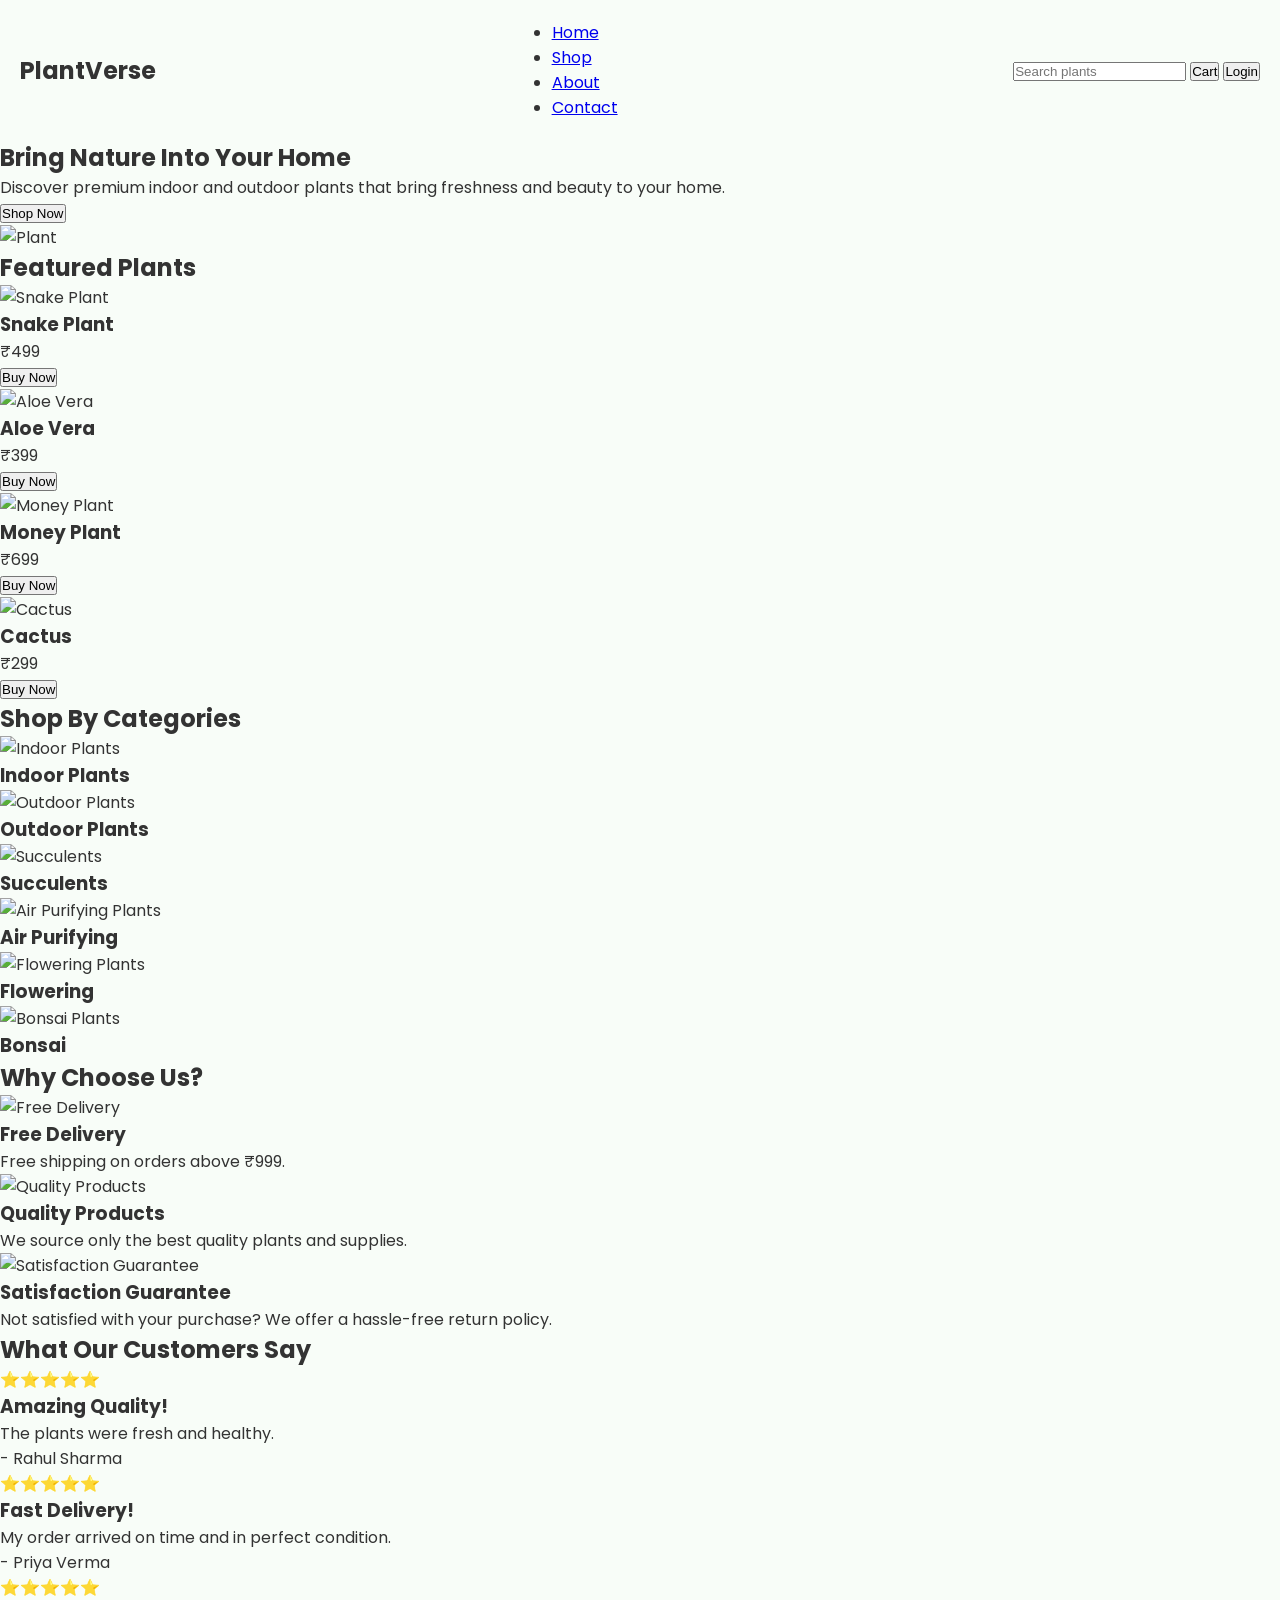
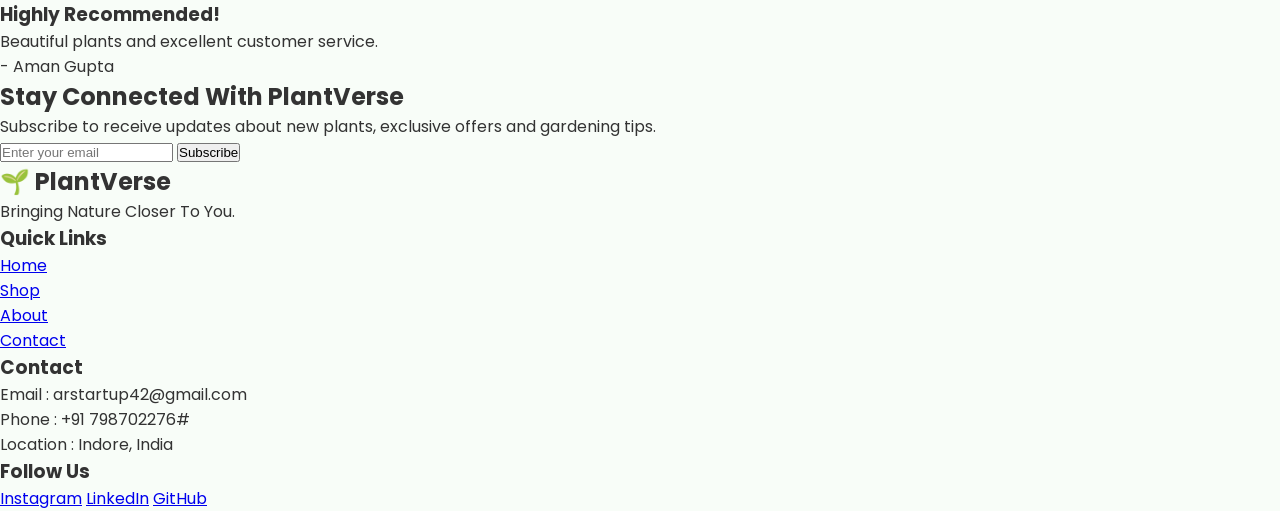
==== index.html @ 71cc09bd "css started" ====
<!DOCTYPE html>
<html lang="en">

<head>
    <meta charset="UTF-8">
    <meta name="viewport" content="width=device-width, initial-scale=1.0">
    <title>PlantVerse</title>
    <link rel="stylesheet" href="css/style.css">
</head>

<body>
    <header>
        <!-- Navigation bar -->
        <nav class="navbar">

            <div class="logo">
                <h2>PlantVerse</h2>
            </div>

            <div class="menu">
                <ul>
                    <li><a href="home.html">Home</a></li>
                    <li><a href="shop.html">Shop</a></li>
                    <li><a href="#">About</a></li>
                    <li><a href="#">Contact</a></li>
                </ul>
            </div>

            <div class="actions">
                <input type="search" placeholder="Search plants">
                <button>Cart</button>
                <button>Login</button>
            </div>

        </nav>
    </header>

    <!-- 1. Hero section -->
    <main>
        <section class="hero">
            <div class="hero-content">
                <h1>Bring Nature Into Your Home</h1>
                <p>Discover premium indoor and outdoor plants that bring freshness and beauty to your home.</p>
                <button>Shop Now</button>
            </div>
            <div class="hero-image">
                <img src="#" alt="Plant">
            </div>
        </section>

        <!-- 2. Featured Products -->
        <section class="featured-products">

            <h2>Featured Plants</h2>

            <div class="product-container">

                <div class="product-card">
                    <img src="#" alt="Snake Plant">
                    <h3>Snake Plant</h3>
                    <p>₹499</p>
                    <button>Buy Now</button>
                </div>

                <div class="product-card">
                    <img src="#" alt="Aloe Vera">
                    <h3>Aloe Vera</h3>
                    <p>₹399</p>
                    <button>Buy Now</button>
                </div>

                <div class="product-card">
                    <img src="#" alt="Money Plant">
                    <h3>Money Plant</h3>
                    <p>₹699</p>
                    <button>Buy Now</button>
                </div>

                <div class="product-card">
                    <img src="#" alt="Cactus">
                    <h3>Cactus</h3>
                    <p>₹299</p>
                    <button>Buy Now</button>
                </div>

            </div>
        </section>
        

        <!-- 3. Categories Section Starts -->
        <section class="categories">

            <h2>Shop By Categories</h2>

            <div class="category-container">

                <div class="category-card">
                    <img src="#" alt="Indoor Plants">
                    <h3>Indoor Plants</h3>
                </div>

                <div class="category-card">
                    <img src="#" alt="Outdoor Plants">
                    <h3>Outdoor Plants</h3>
                </div>

                <div class="category-card">
                    <img src="#" alt="Succulents">
                    <h3>Succulents</h3>
                </div>

                <div class="category-card">
                    <img src="#" alt="Air Purifying Plants">
                    <h3>Air Purifying</h3>
                </div>

                <div class="category-card">
                    <img src="#" alt="Flowering Plants">
                    <h3>Flowering</h3>
                </div>

                <div class="category-card">
                    <img src="#" alt="Bonsai Plants">
                    <h3>Bonsai</h3>
                </div>

            </div>

        </section>


        <!-- 4. Why Choose Us Section Starts -->
        <section class="why-choose-us">

            <h2>Why Choose Us?</h2>

            <div class="feature-container">

                <div class="feature-card">
                    <img src="#" alt="Free Delivery">
                    <h3>Free Delivery</h3>
                    <p>Free shipping on orders above ₹999.</p>
                </div>

                <div class="feature-card">
                    <img src="#" alt="Quality Products">
                    <h3>Quality Products</h3>
                    <p>We source only the best quality plants and supplies.</p>
                </div>

                <div class="feature-card">
                    <img src="#" alt="Satisfaction Guarantee">
                    <h3>Satisfaction Guarantee</h3>
                    <p>Not satisfied with your purchase? We offer a hassle-free return policy.</p>
                </div>

            </div>

        </section>


        <!-- 5. Testimonials Starts -->
        <section class="testimonials">

            <h2>What Our Customers Say</h2>

            <div class="review-container">
                <div class="review-card">
                    <p>⭐⭐⭐⭐⭐</p>
                    <h3>Amazing Quality!</h3>
                    <p>The plants were fresh and healthy.</p>
                    <p>- Rahul Sharma</p>
                </div>

                <div class="review-card">
                    <p>⭐⭐⭐⭐⭐</p>
                    <h3>Fast Delivery!</h3>
                    <p>My order arrived on time and in perfect condition.</p>
                    <p>- Priya Verma</p>
                </div>

                <div class="review-card">
                    <p>⭐⭐⭐⭐⭐</p>
                    <h3>Highly Recommended!</h3>
                    <p>Beautiful plants and excellent customer service.</p>
                    <p>- Aman Gupta</p>
                </div>
            </div>

        </section>


        <!-- 6. Newsletter Section Starts -->
        <section class="newsletter">
            <div class="newsletter-content">
                <h2>Stay Connected With PlantVerse</h2>
                <p>
                    Subscribe to receive updates about new plants,
                    exclusive offers and gardening tips.
                </p>
                <input type="email" placeholder="Enter your email">
                <button>Subscribe</button>
            </div>
        </section>
        
    </main>



    <!-- Footer Starts -->
    <footer class="footer">

        <div class="footer-logo">
            <h2>🌱 PlantVerse</h2>
            <p>Bringing Nature Closer To You.</p>
        </div>

        <div class="footer-links">
            <h3>Quick Links</h3>
            <ul>
                <li><a href="index.html">Home</a></li>
                <li><a href="shop.html">Shop</a></li>
                <li><a href="#">About</a></li>
                <li><a href="#">Contact</a></li>
            </ul>
        </div>

        <div class="footer-contact">
            <h3>Contact</h3>
            <p>Email : arstartup42@gmail.com</p>
            <p>Phone : +91 798702276#</p>
            <p>Location : Indore, India</p>
        </div>

        <div class="footer-social">
            <h3>Follow Us</h3>
            <a href="#">Instagram</a>
            <a href="#">LinkedIn</a>
            <a href="#">GitHub</a>
        </div>

    </footer>
    
</body>
</html>
---- css/style.css ----
/* GOOGLE FONT FIX*/
@import url('https://fonts.googleapis.com/css2?family=Poppins:wght@300;400;500;600;700&display=swap');
/* CSS RESET */
*{
    margin:0;
    padding:0;
    box-sizing:border-box;
}
/* BODY STYLING */
body{
    font-family:'Poppins',sans-serif;
    background:#f8fdf8;
    color:#333;
}
.navbar{
    display:flex;
    justify-content:space-between;
    align-items:center;
    padding:20px;
}
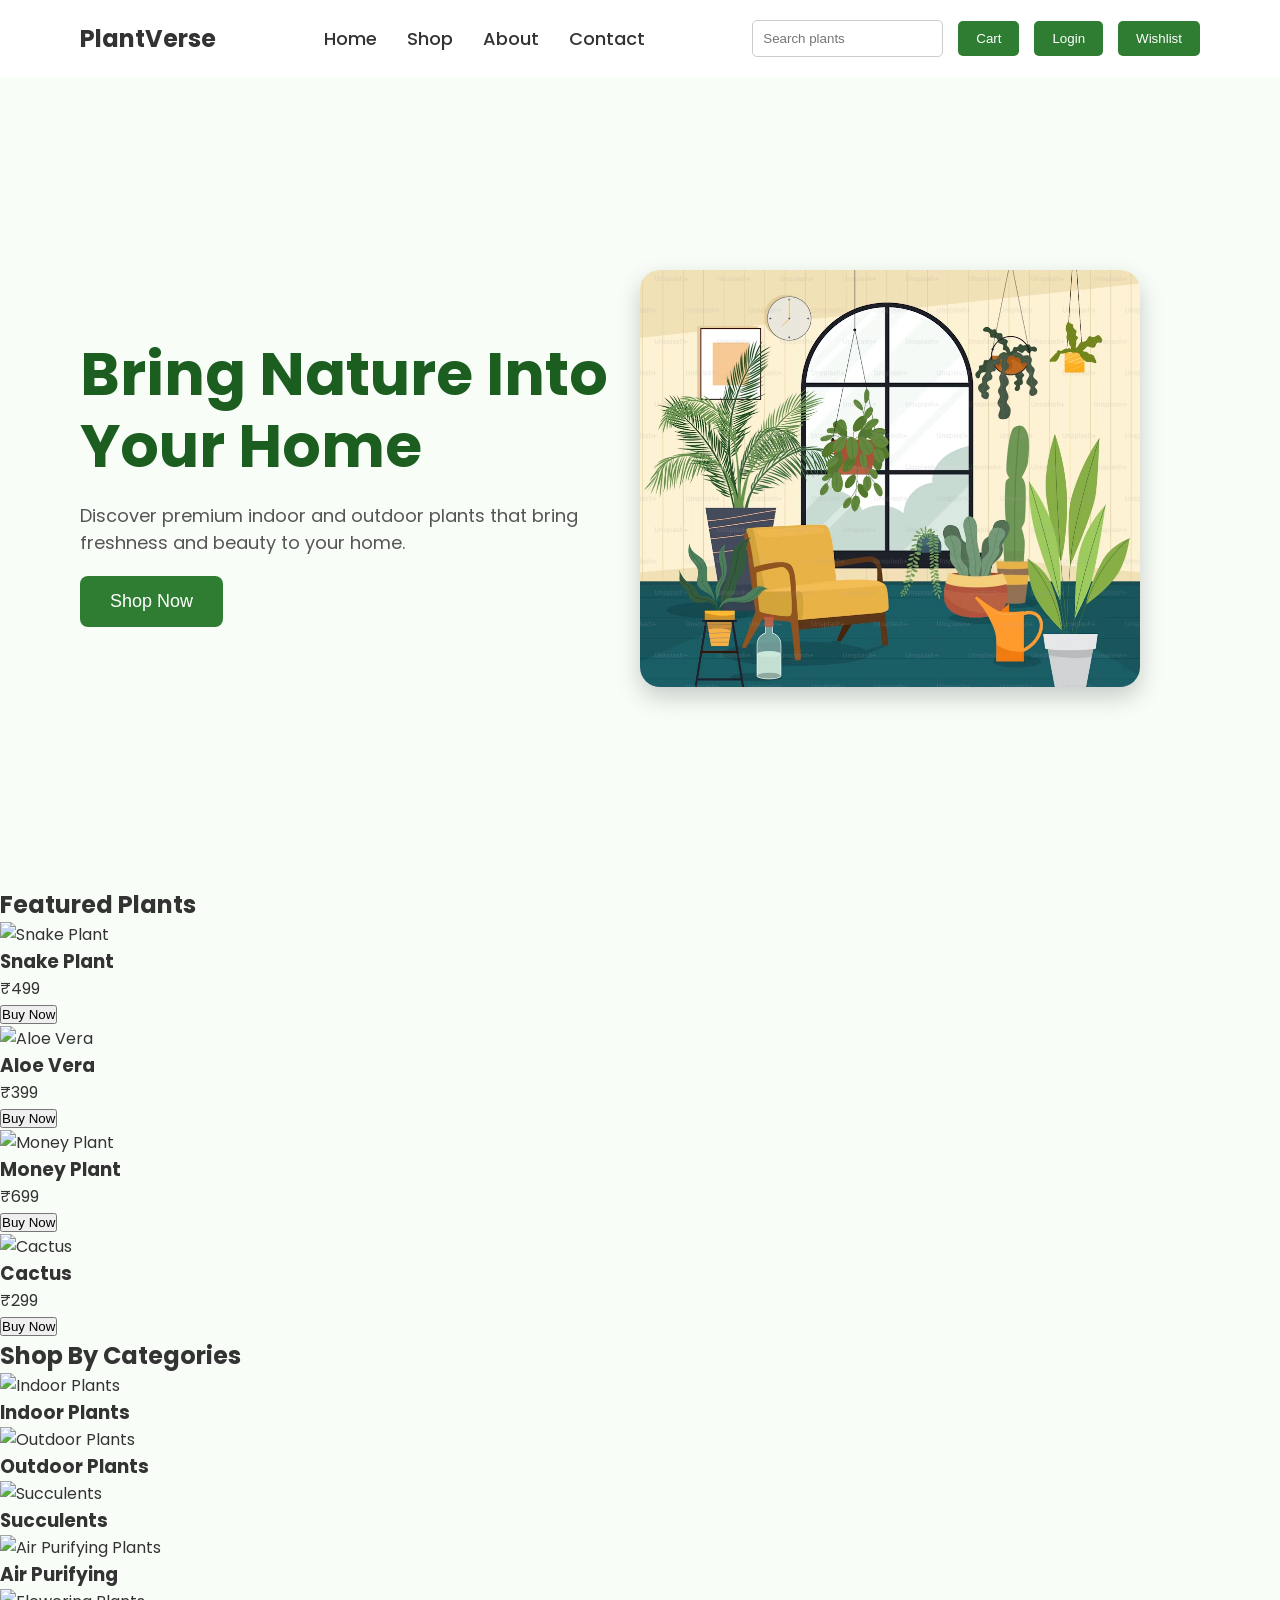
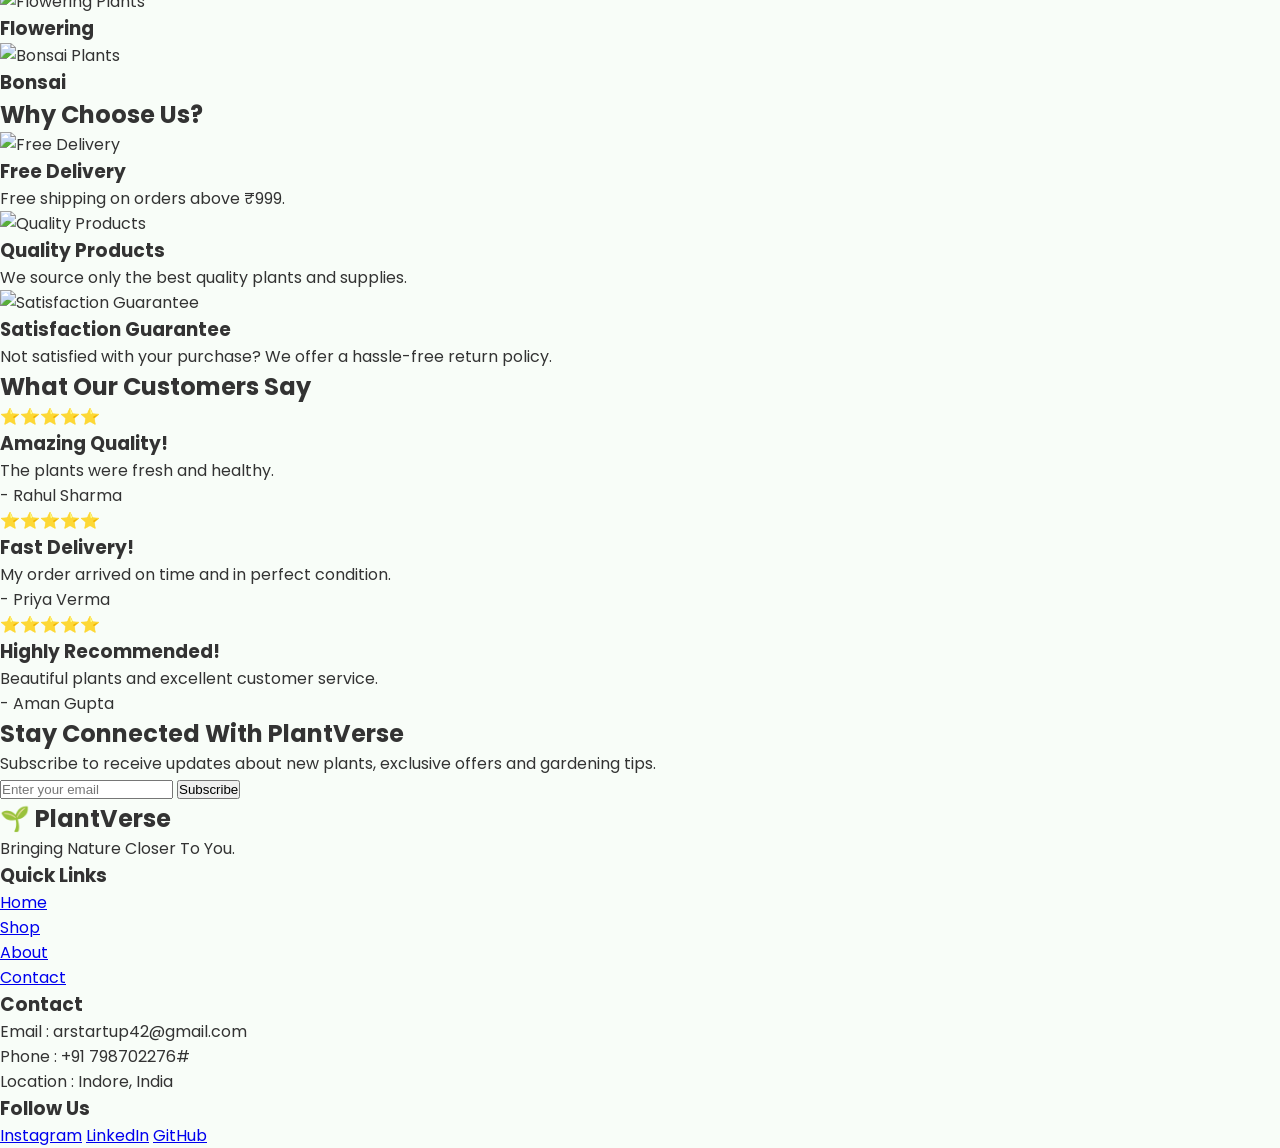
==== commit 2bc3b0b1: "home css done" ====
--- a/index.html
+++ b/index.html
@@ -30,6 +30,7 @@
                 <input type="search" placeholder="Search plants">
                 <button>Cart</button>
                 <button>Login</button>
+                <button>Wishlist</button>
             </div>
 
         </nav>
@@ -44,7 +45,7 @@
                 <button>Shop Now</button>
             </div>
             <div class="hero-image">
-                <img src="#" alt="Plant">
+                <img src="images/hero/1" alt="Plant">
             </div>
         </section>
 
--- a/css/style.css
+++ b/css/style.css
@@ -16,5 +16,126 @@
     display:flex;
     justify-content:space-between;
     align-items:center;
-    padding:20px;
+    padding:20px 80px;
+    background:#ffffff;
+}
+
+.menu ul{
+    display:flex;
+    list-style:none;
+    gap: 30px;
+}
+
+.menu ul li a{
+    text-decoration:none;
+    color:#333;
+    font-size:18px;
+    font-weight:500;
+    transition:0.3s;
+}
+
+.menu ul li a:hover{
+    color:#3ab340;
+}
+
+.actions{
+    display:flex;
+    align-items:center;
+    gap:15px;
+}
+
+.actions input{
+    padding:10px;
+    border:1px solid #ccc;
+    border-radius:5px;
+    outline:none;
+}
+
+.actions button{
+    padding:10px 18px;
+    border:none;
+    background:#2e7d32;
+    color:white;
+    border-radius:5px;
+    cursor:pointer;
+    transition:0.3s;
+}
+
+.actions button:hover{
+    background:#1b5e20;
+}
+
+.hero{
+    display:flex;
+    justify-content:space-between;
+    align-items:center;
+    min-height:90vh;
+    padding:0 80px;
+}
+
+.hero-content{
+    width:50%;
+}
+
+.hero-image{
+    width:50%;
+}
+
+.hero-content h1{
+    font-size:60px;
+    font-weight:700;
+    color:#1b5e20;
+    line-height:1.2;
+}
+
+.hero-content p{
+    font-size:18px;
+    color:#555;
+    margin:20px 0;
+}
+
+.hero-content button{
+    padding:15px 30px;
+    border:none;
+    background:#2e7d32;
+    color:white;
+    font-size:18px;
+    border-radius:8px;
+    cursor:pointer;
+    transition:background-color 0.3s ease;
+}
+
+.hero-content button:hover{
+    background:#1b5e20;
+}
+
+.hero-image img{
+    width:100%;
+}
+
+.hero{
+    display:flex;
+    justify-content:space-between;
+    align-items:center;
+    min-height:90vh;
+    padding:0 80px;
+}
+
+.hero-content{
+    width:50%;
+}
+
+.hero-image{
+    width:50%;
+}
+
+.hero-image img{
+    width:100%;
+}
+
+.hero-image img{
+    width:100%;
+    max-width:500px;
+    border-radius:20px;
+    box-shadow:0 10px 25px rgba(0,0,0,0.2);
 }
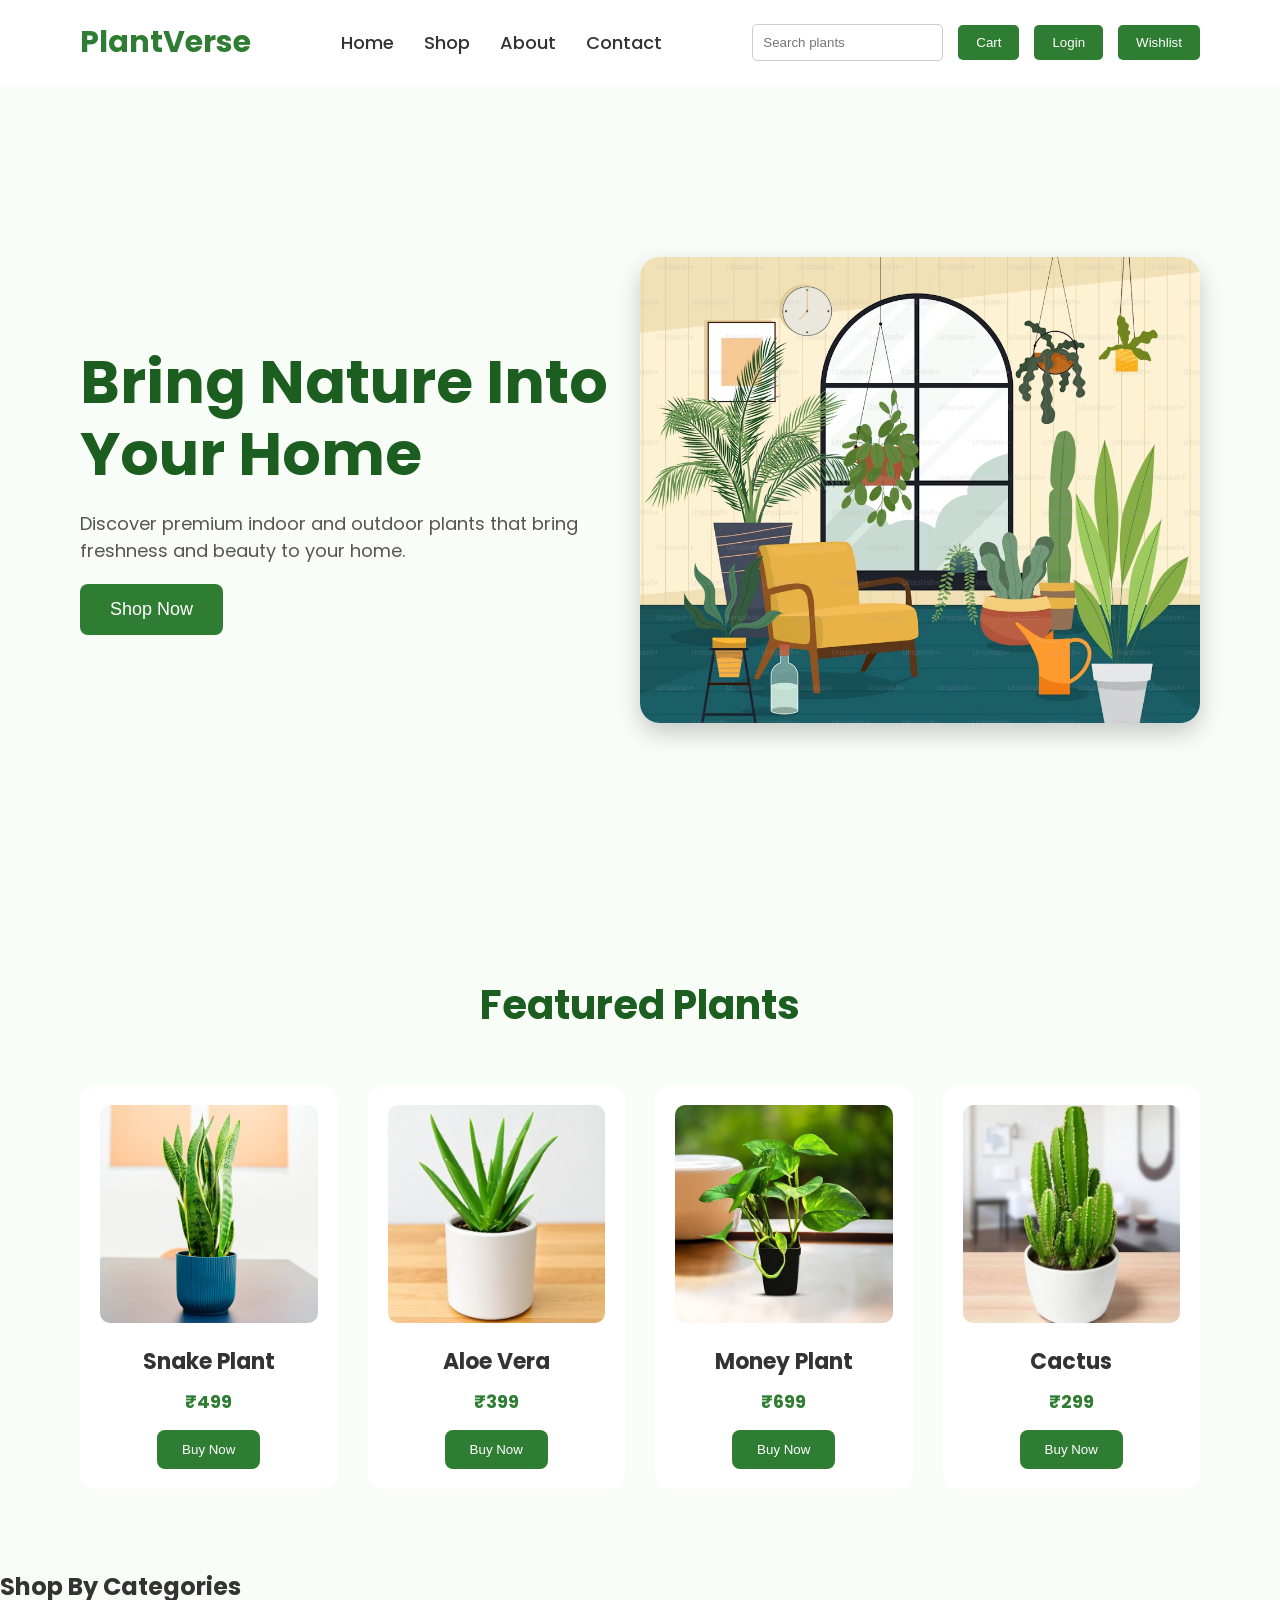
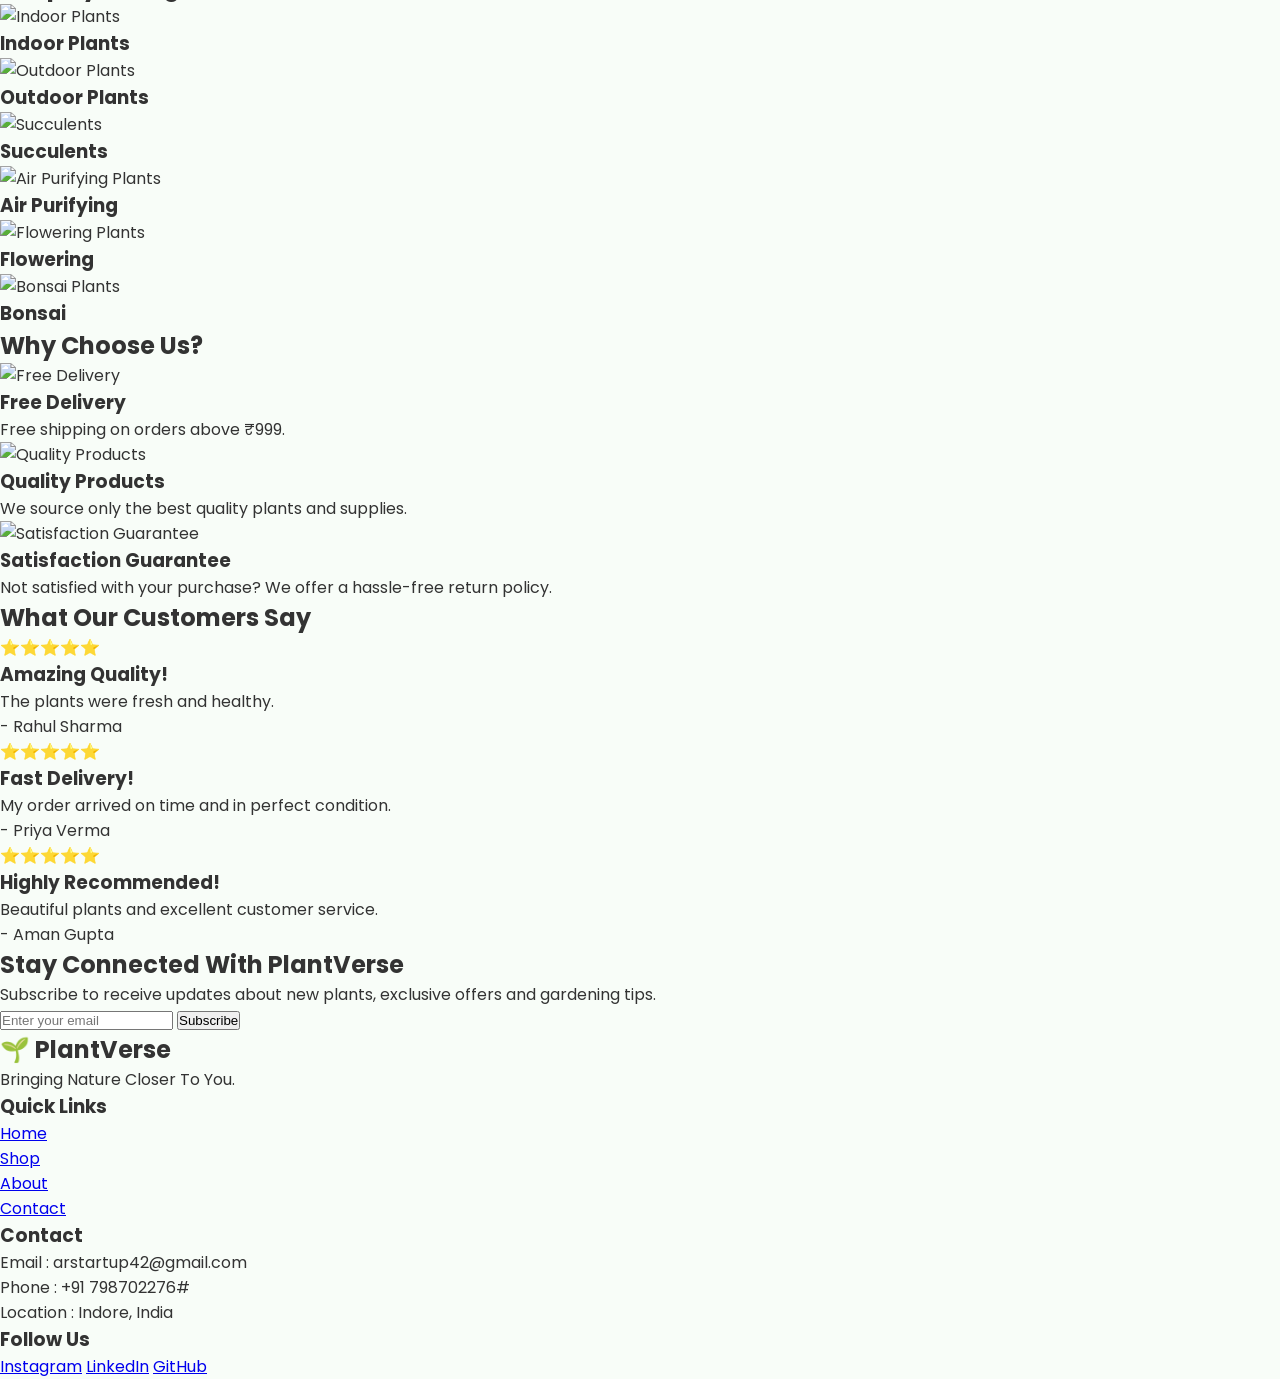
==== commit 22722f54: "css" ====
--- a/index.html
+++ b/index.html
@@ -57,28 +57,28 @@
             <div class="product-container">
 
                 <div class="product-card">
-                    <img src="#" alt="Snake Plant">
+                    <img src="images/featured/1" alt="Snake Plant">
                     <h3>Snake Plant</h3>
                     <p>₹499</p>
                     <button>Buy Now</button>
                 </div>
 
                 <div class="product-card">
-                    <img src="#" alt="Aloe Vera">
+                    <img src="images/featured/2" alt="Aloe Vera">
                     <h3>Aloe Vera</h3>
                     <p>₹399</p>
                     <button>Buy Now</button>
                 </div>
 
                 <div class="product-card">
-                    <img src="#" alt="Money Plant">
+                    <img src="images/featured/3" alt="Money Plant">
                     <h3>Money Plant</h3>
                     <p>₹699</p>
                     <button>Buy Now</button>
                 </div>
 
                 <div class="product-card">
-                    <img src="#" alt="Cactus">
+                    <img src="images/featured/4" alt="Cactus">
                     <h3>Cactus</h3>
                     <p>₹299</p>
                     <button>Buy Now</button>
--- a/css/style.css
+++ b/css/style.css
@@ -12,12 +12,19 @@
     background:#f8fdf8;
     color:#333;
 }
+/* NAVBAR STYLING */
 .navbar{
     display:flex;
     justify-content:space-between;
     align-items:center;
     padding:20px 80px;
     background:#ffffff;
+}
+
+.logo h2{
+    font-size:30px;
+    color:#2e7d32;
+    font-weight:700;
 }
 
 .menu ul{
@@ -65,6 +72,7 @@
     background:#1b5e20;
 }
 
+/* HERO SECTION STYLING */
 .hero{
     display:flex;
     justify-content:space-between;
@@ -79,6 +87,8 @@
 
 .hero-image{
     width:50%;
+    display:flex;
+    justify-content:center; 
 }
 
 .hero-content h1{
@@ -111,31 +121,74 @@
 
 .hero-image img{
     width:100%;
+    min-width:500px;
+    border-radius:20px;
+    box-shadow:0 10px 25px rgba(0,0,0,0.2);
 }
 
-.hero{
-    display:flex;
-    justify-content:space-between;
-    align-items:center;
-    min-height:90vh;
-    padding:0 80px;
+
+/* ===========================
+    FEATURED PRODUCTS
+=========================== */
+
+.featured-products{
+    padding:80px;
 }
 
-.hero-content{
-    width:50%;
+.featured-products h2{
+    text-align:center;
+    font-size:40px;
+    color:#1b5e20;
+    margin-bottom:50px;
 }
 
-.hero-image{
-    width:50%;
+.product-container{
+    display:grid;
+    grid-template-columns:repeat(4,1fr);
+    gap:30px;
 }
 
-.hero-image img{
-    width:100%;
+.product-card{
+    background:#fff;
+    padding:20px;
+    border-radius:15px;
+    text-align:center;
+    transition:transform 0.3s ease,
+               box-shadow 0.3s ease;
 }
 
-.hero-image img{
+.product-card:hover{
+    transform:translateY(-10px);
+    box-shadow:0 15px 35px rgba(0,0,0,0.3);
+}
+
+.product-card img{
     width:100%;
-    max-width:500px;
-    border-radius:20px;
-    box-shadow:0 10px 25px rgba(0,0,0,0.2);
+    border-radius:10px;
+}
+
+.product-card h3{
+    margin:15px 0 10px;
+    font-size:22px;
+}
+
+.product-card p{
+    font-size:18px;
+    color:#2e7d32;
+    font-weight:bold;
+}
+
+.product-card button{
+    margin-top:15px;
+    padding:12px 25px;
+    border:none;
+    background:#2e7d32;
+    color:white;
+    border-radius:8px;
+    cursor:pointer;
+    transition:background-color 0.3s ease;
+}
+
+.product-card button:hover{
+    background:#1b5e20;
 }
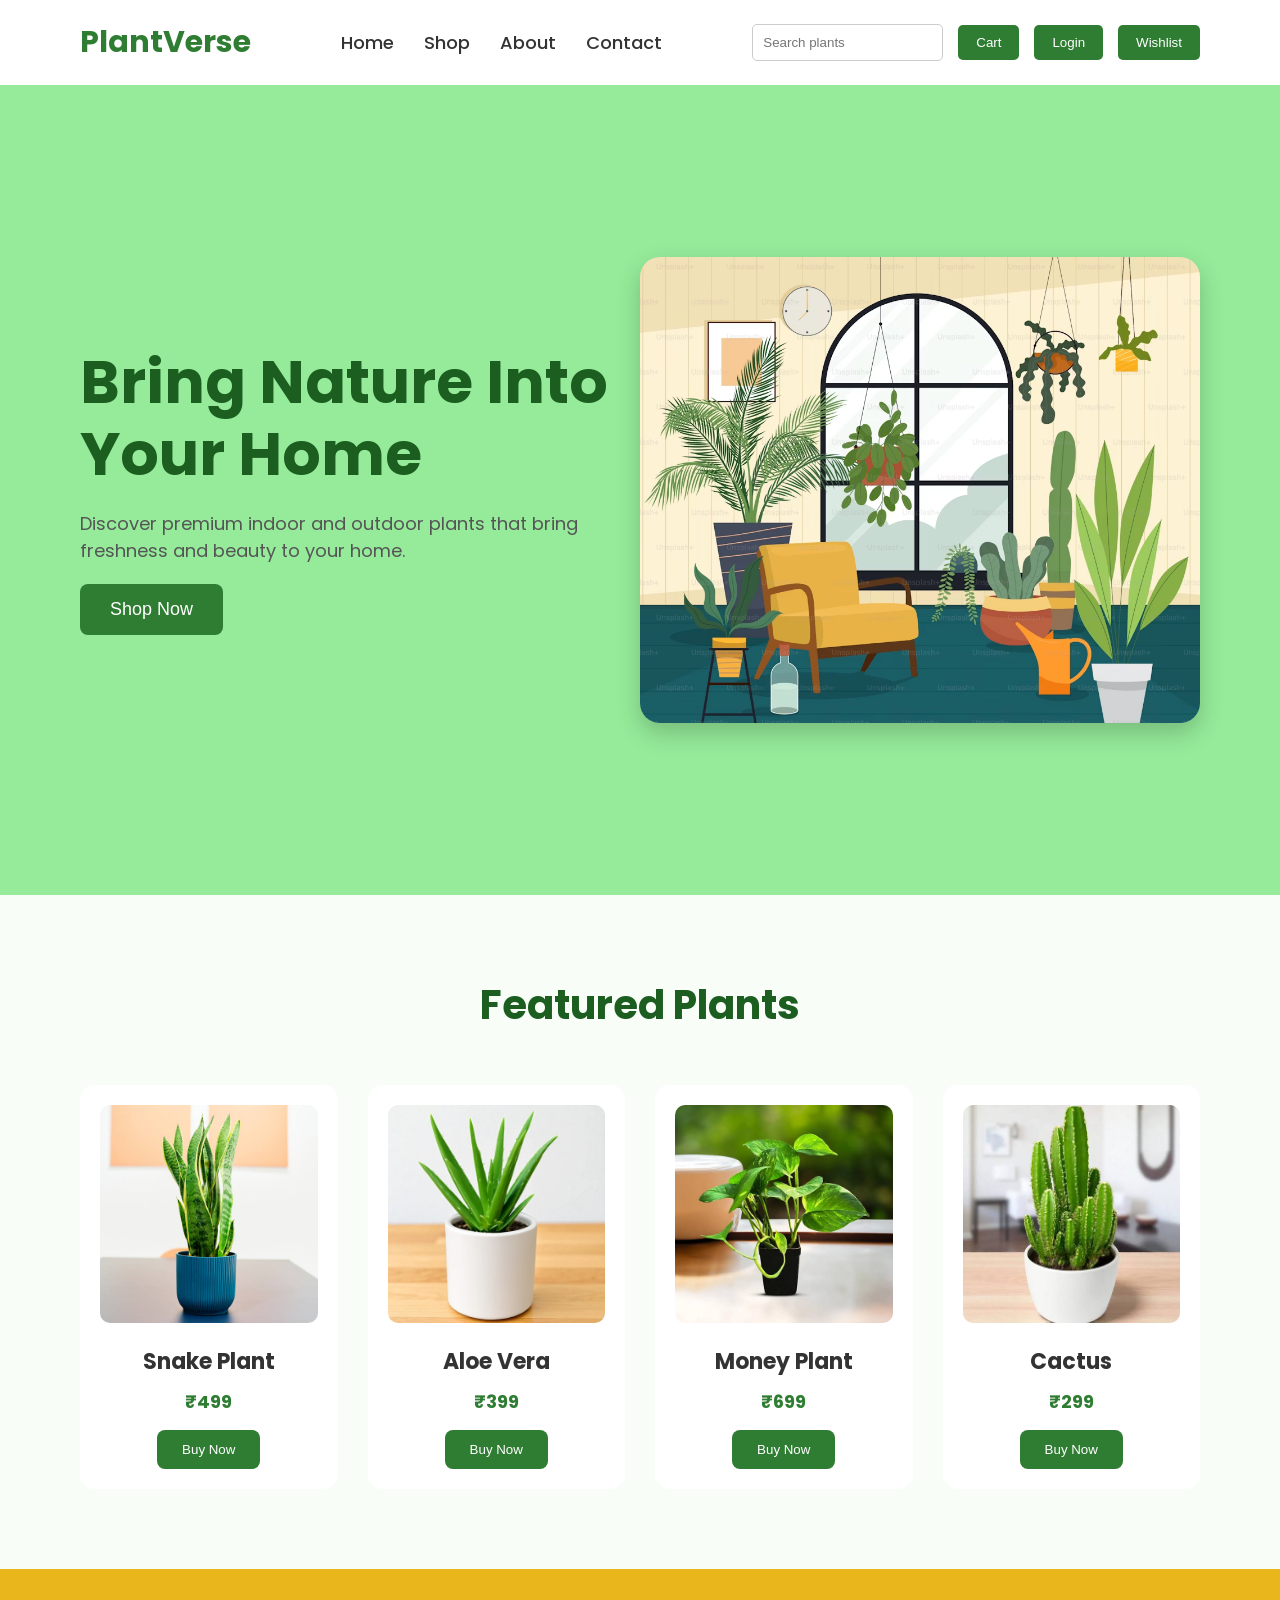
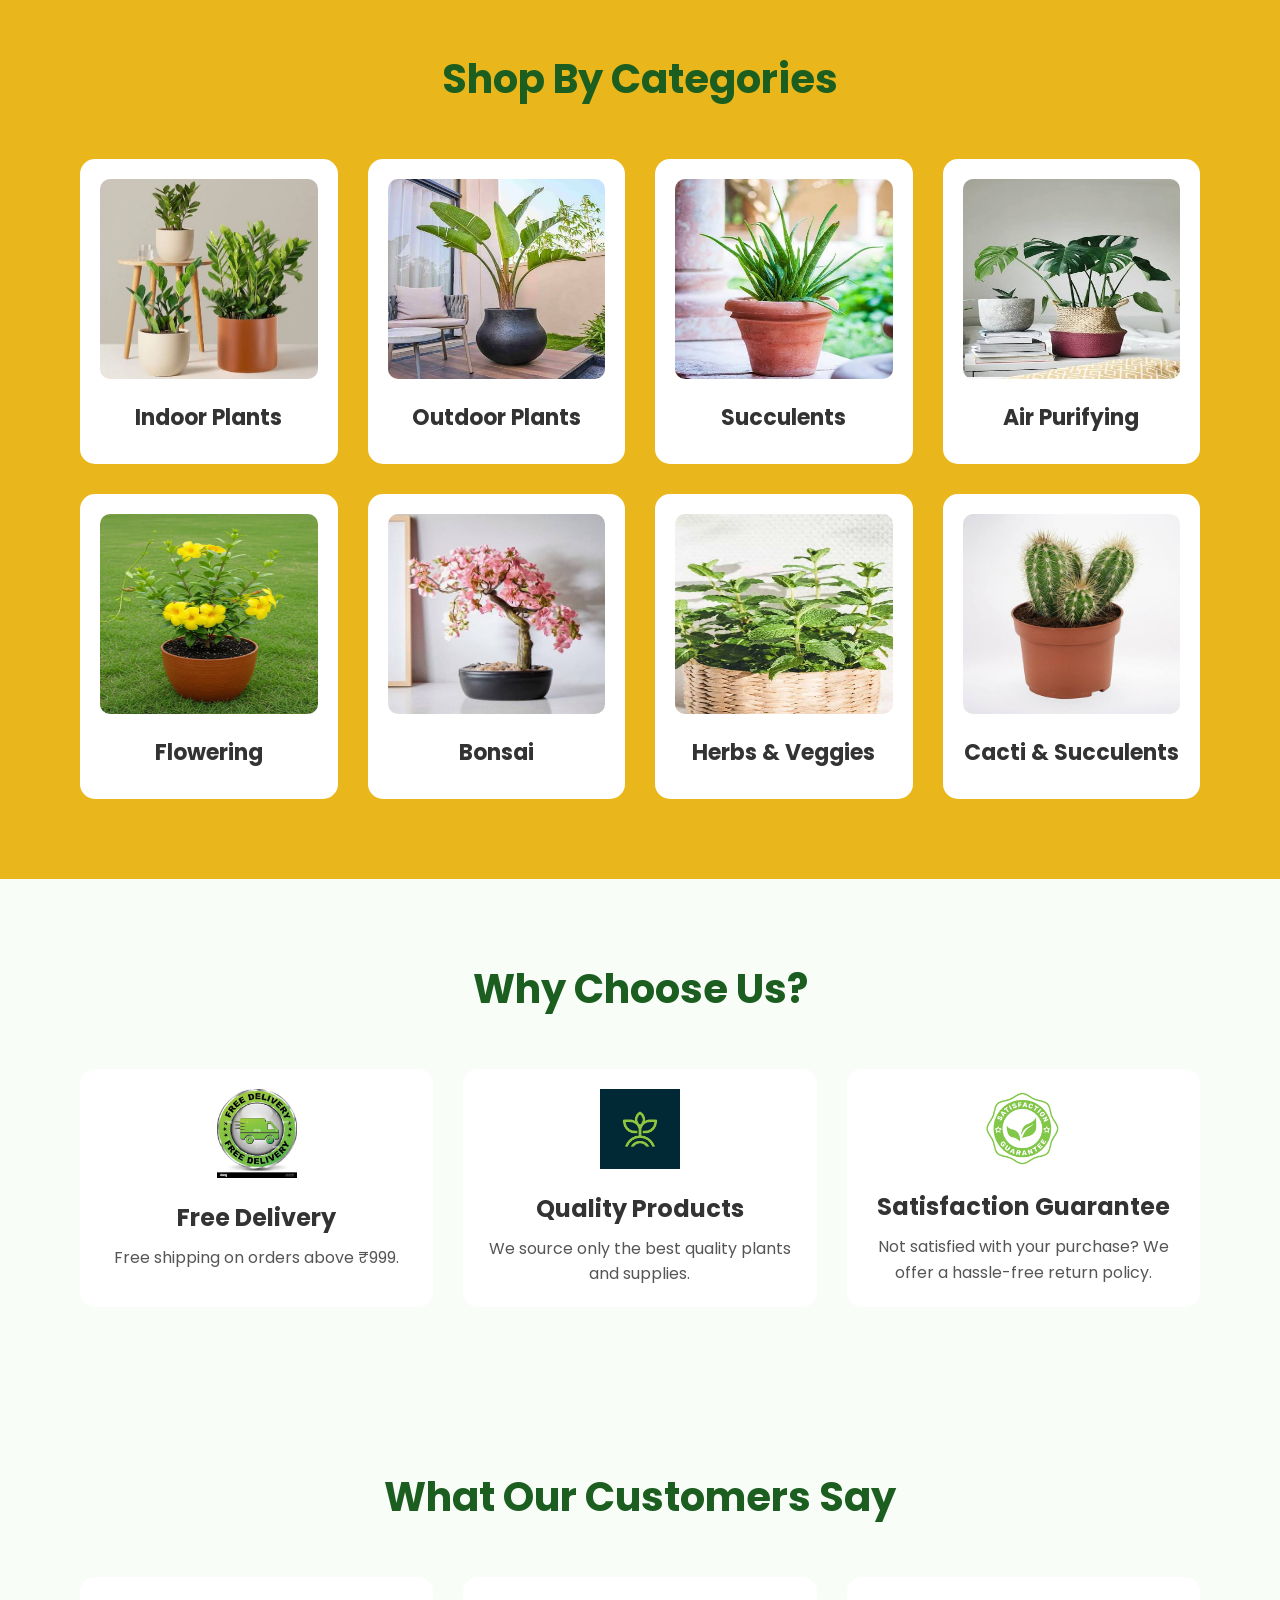
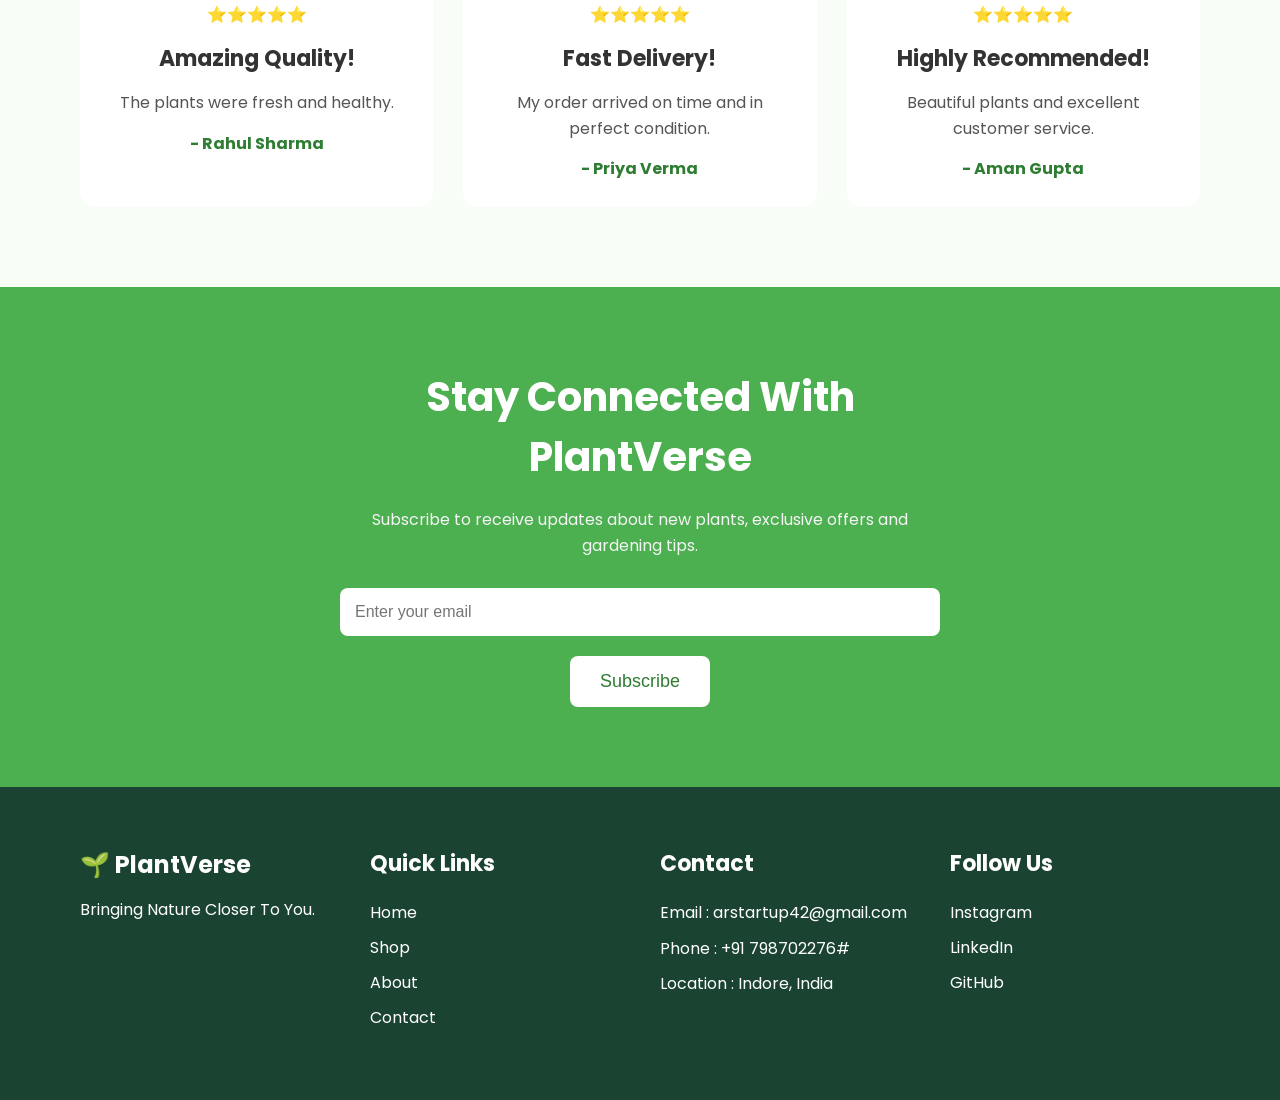
==== commit 0d56d6b7: "change" ====
--- a/index.html
+++ b/index.html
@@ -96,33 +96,43 @@
             <div class="category-container">
 
                 <div class="category-card">
-                    <img src="#" alt="Indoor Plants">
+                    <img src="images/categories/1.jpeg" alt="Indoor Plants">
                     <h3>Indoor Plants</h3>
                 </div>
 
                 <div class="category-card">
-                    <img src="#" alt="Outdoor Plants">
+                    <img src="images/categories/2.jpeg" alt="Outdoor Plants">
                     <h3>Outdoor Plants</h3>
                 </div>
 
                 <div class="category-card">
-                    <img src="#" alt="Succulents">
+                    <img src="images/categories/3.jpeg" alt="Succulents">
                     <h3>Succulents</h3>
                 </div>
 
                 <div class="category-card">
-                    <img src="#" alt="Air Purifying Plants">
+                    <img src="images/categories/4.jpeg" alt="Air Purifying Plants">
                     <h3>Air Purifying</h3>
                 </div>
 
                 <div class="category-card">
-                    <img src="#" alt="Flowering Plants">
+                    <img src="images/categories/5.jpeg" alt="Flowering Plants">
                     <h3>Flowering</h3>
                 </div>
 
                 <div class="category-card">
-                    <img src="#" alt="Bonsai Plants">
+                    <img src="images/categories/6.jpeg" alt="Bonsai Plants">
                     <h3>Bonsai</h3>
+                </div>
+
+                <div class="category-card">
+                    <img src="images/categories/7.jpeg" alt="Herbs & Vegetables">
+                    <h3>Herbs & Veggies</h3>
+                </div>
+
+                <div class="category-card">
+                    <img src="images/categories/8.jpeg" alt="Cacti & Succulents">
+                    <h3>Cacti & Succulents</h3>
                 </div>
 
             </div>
@@ -138,19 +148,19 @@
             <div class="feature-container">
 
                 <div class="feature-card">
-                    <img src="#" alt="Free Delivery">
+                    <img src="images/4/1.jpeg" alt="Free Delivery">
                     <h3>Free Delivery</h3>
                     <p>Free shipping on orders above ₹999.</p>
                 </div>
 
                 <div class="feature-card">
-                    <img src="#" alt="Quality Products">
+                    <img src="images/4/2.jpeg" alt="Quality Products">
                     <h3>Quality Products</h3>
                     <p>We source only the best quality plants and supplies.</p>
                 </div>
 
                 <div class="feature-card">
-                    <img src="#" alt="Satisfaction Guarantee">
+                    <img src="images/4/3.png" alt="Satisfaction Guarantee">
                     <h3>Satisfaction Guarantee</h3>
                     <p>Not satisfied with your purchase? We offer a hassle-free return policy.</p>
                 </div>
--- a/css/style.css
+++ b/css/style.css
@@ -1,18 +1,21 @@
 /* GOOGLE FONT FIX*/
 @import url('https://fonts.googleapis.com/css2?family=Poppins:wght@300;400;500;600;700&display=swap');
-/* CSS RESET */
+/* CSS RESET 
+______________*/
 *{
     margin:0;
     padding:0;
     box-sizing:border-box;
 }
-/* BODY STYLING */
+/* BODY STYLING 
+_______________*/
 body{
     font-family:'Poppins',sans-serif;
     background:#f8fdf8;
     color:#333;
 }
-/* NAVBAR STYLING */
+/* NAVBAR STYLING 
+_____________________-*/
 .navbar{
     display:flex;
     justify-content:space-between;
@@ -79,6 +82,7 @@
     align-items:center;
     min-height:90vh;
     padding:0 80px;
+    background-color: #95eb9a;
 }
 
 .hero-content{
@@ -127,9 +131,9 @@
 }
 
 
-/* ===========================
+/*_____________________________
     FEATURED PRODUCTS
-=========================== */
+______________________________ */
 
 .featured-products{
     padding:80px;
@@ -191,4 +195,261 @@
 
 .product-card button:hover{
     background:#1b5e20;
+}
+
+/*____________________________
+    categories section
+______________________________*/
+.categories{
+    padding:80px;
+     background:#e9b61c;
+}
+
+.categories h2{
+    text-align:center;
+    font-size:40px;
+    color:#1b5e20;
+    margin-bottom:50px;
+}
+
+.category-container{
+    display:grid;
+    grid-template-columns:repeat(4,1fr);
+    gap:30px;
+}
+
+.category-card{
+   background:#fff;
+    padding:20px;
+    border-radius:15px;
+    text-align:center;
+    transition: transform 0.3s ease,
+    box-shadow 0 8px 20px rgba(0,0,0,0.8);
+}
+
+.category-card:hover{
+    transform:translateY(-10px);
+    box-shadow:0 15px 35px rgba(0,0,0,0.3);
+}
+
+.category-card img{
+    width:100%;
+    height:200px;
+    border-radius:10px;
+}
+
+.category-card h3{
+    margin:15px 0 10px;
+    font-size:22px;
+}
+
+/* ====================================
+        WHY CHOOSE US
+==================================== */
+
+.why-choose-us{
+    padding:80px;
+}
+
+.why-choose-us h2{
+    text-align:center;
+    font-size:40px;
+    color:#1b5e20;
+    margin-bottom:50px;
+}
+
+.feature-container{
+    display:flex;
+    justify-content:space-between;
+    gap:30px;
+}
+
+.feature-card{
+    flex:1;
+    background:#fff;
+    padding:20px;
+    border-radius:15px;
+    text-align:center;
+    transition:transform 0.3s ease,
+               box-shadow 0.3s ease;
+}
+
+.feature-card:hover{
+    transform:translateY(-10px);
+    box-shadow:0 15px 35px rgba(0,0,0,0.2);
+}
+
+.feature-card img{
+    width:80px;
+    margin-bottom:15px;
+}
+
+.feature-card h3{
+    margin-bottom:10px;
+    font-size:24px;
+}
+
+.feature-card p{
+    color:#555;
+    line-height:1.6;
+}
+
+
+/* ===========================
+        TESTIMONIALS
+=========================== */
+
+.testimonials{
+    padding:80px;
+}
+
+.testimonials h2{
+    text-align:center;
+    font-size:40px;
+    color:#1b5e20;
+    margin-bottom:50px;
+}
+
+.review-container{
+    display:flex;
+    gap:30px;
+}
+
+.review-card{
+    flex:1;
+    background:#fff;
+    padding:25px;
+    border-radius:15px;
+    text-align:center;
+    transition:transform 0.3s ease,
+               box-shadow 0.3s ease;
+}
+
+.review-card:hover{
+    transform:translateY(-10px);
+    box-shadow:0 15px 35px rgba(0,0,0,0.2);
+}
+
+.review-card h3{
+    margin:15px 0;
+    font-size:22px;
+}
+
+.review-card p{
+    color:#555;
+    line-height:1.6;
+}
+
+.review-card p:last-child{
+    font-weight:bold;
+    color:#2e7d32;
+    margin-top:15px;
+}
+
+/*_____________________________
+        NEWSLETTER
+______________________________*/
+
+.newsletter{
+    padding:80px;
+    background:#4CAF50;
+    text-align:center;
+}
+
+.newsletter-content{
+    max-width:600px;
+    margin:0 auto;
+}
+
+.newsletter h2{
+    color:white;
+    font-size:40px;
+    margin-bottom:20px;
+}
+
+.newsletter p{
+    color:#f5f5f5;
+    margin-bottom:30px;
+    line-height:1.6;
+}
+
+.newsletter input{
+    width:100%;
+    padding:15px;
+    border:none;
+    border-radius:8px;
+    outline:none;
+    margin-bottom:20px;
+    font-size:16px;
+}
+
+.newsletter button{
+    padding:15px 30px;
+    border:none;
+    background:white;
+    color:#2e7d32;
+    font-size:18px;
+    border-radius:8px;
+    cursor:pointer;
+    transition:0.3s ease;
+}
+
+.newsletter button:hover{
+    background:#e8f5e9;
+}
+
+/* ===========================
+            FOOTER
+=========================== */
+
+footer{
+    display:flex;
+    justify-content:space-between;
+    gap:40px;
+    padding:60px 80px;
+    background:#1b4332;
+    color:white;
+}
+
+.footer-logo,
+.footer-links,
+.footer-contact,
+.footer-social{
+    flex:1;
+}
+
+footer h3{
+    margin-bottom:20px;
+    font-size:22px;
+}
+
+.footer-logo h2{
+    margin-bottom:15px;
+}
+
+.footer-links ul{
+    list-style:none;
+}
+
+.footer-links ul li{
+    margin-bottom:10px;
+}
+
+.footer-links a,
+.footer-social a{
+    text-decoration:none;
+    color:white;
+    display:block;
+    margin-bottom:10px;
+    transition:color 0.3s ease;
+}
+
+.footer-links a:hover,
+.footer-social a:hover{
+    color:#c8e6c9;
+}
+
+.footer-contact p{
+    margin-bottom:10px;
+    line-height:1.6;
 }
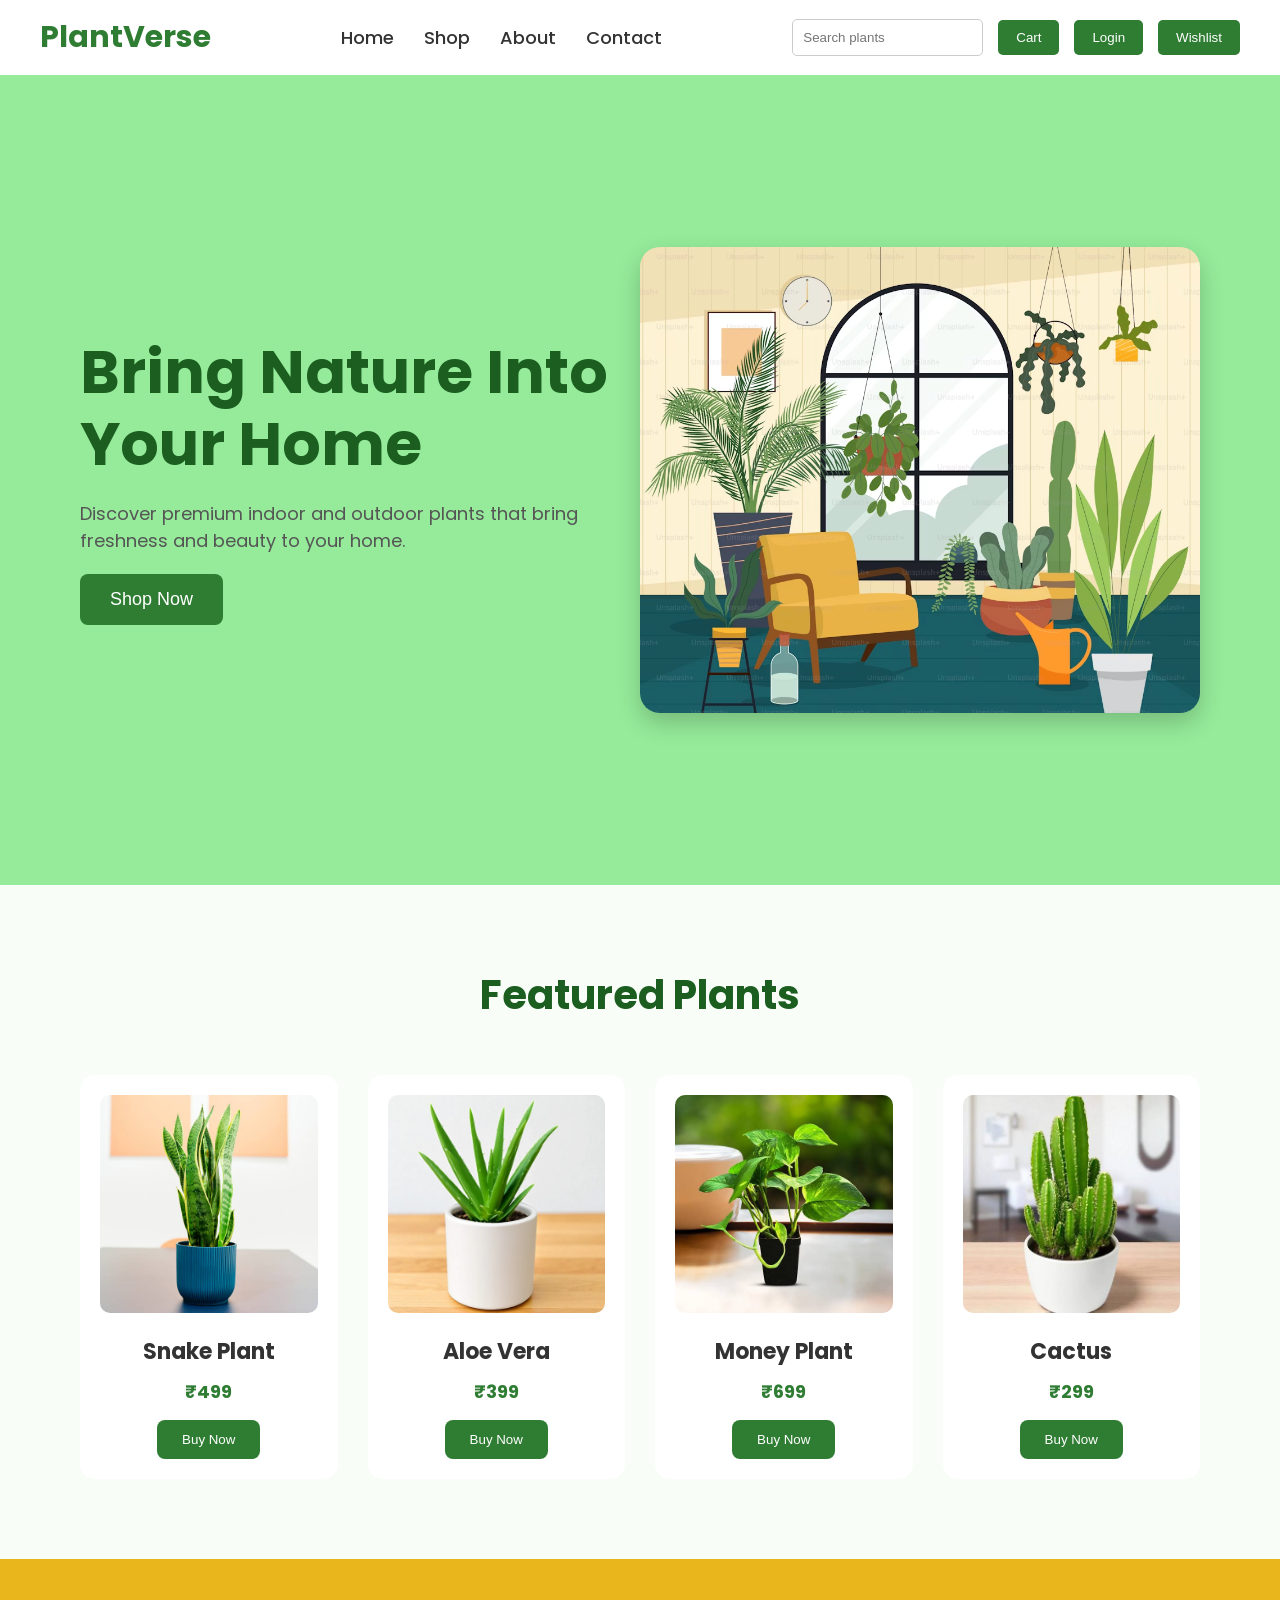
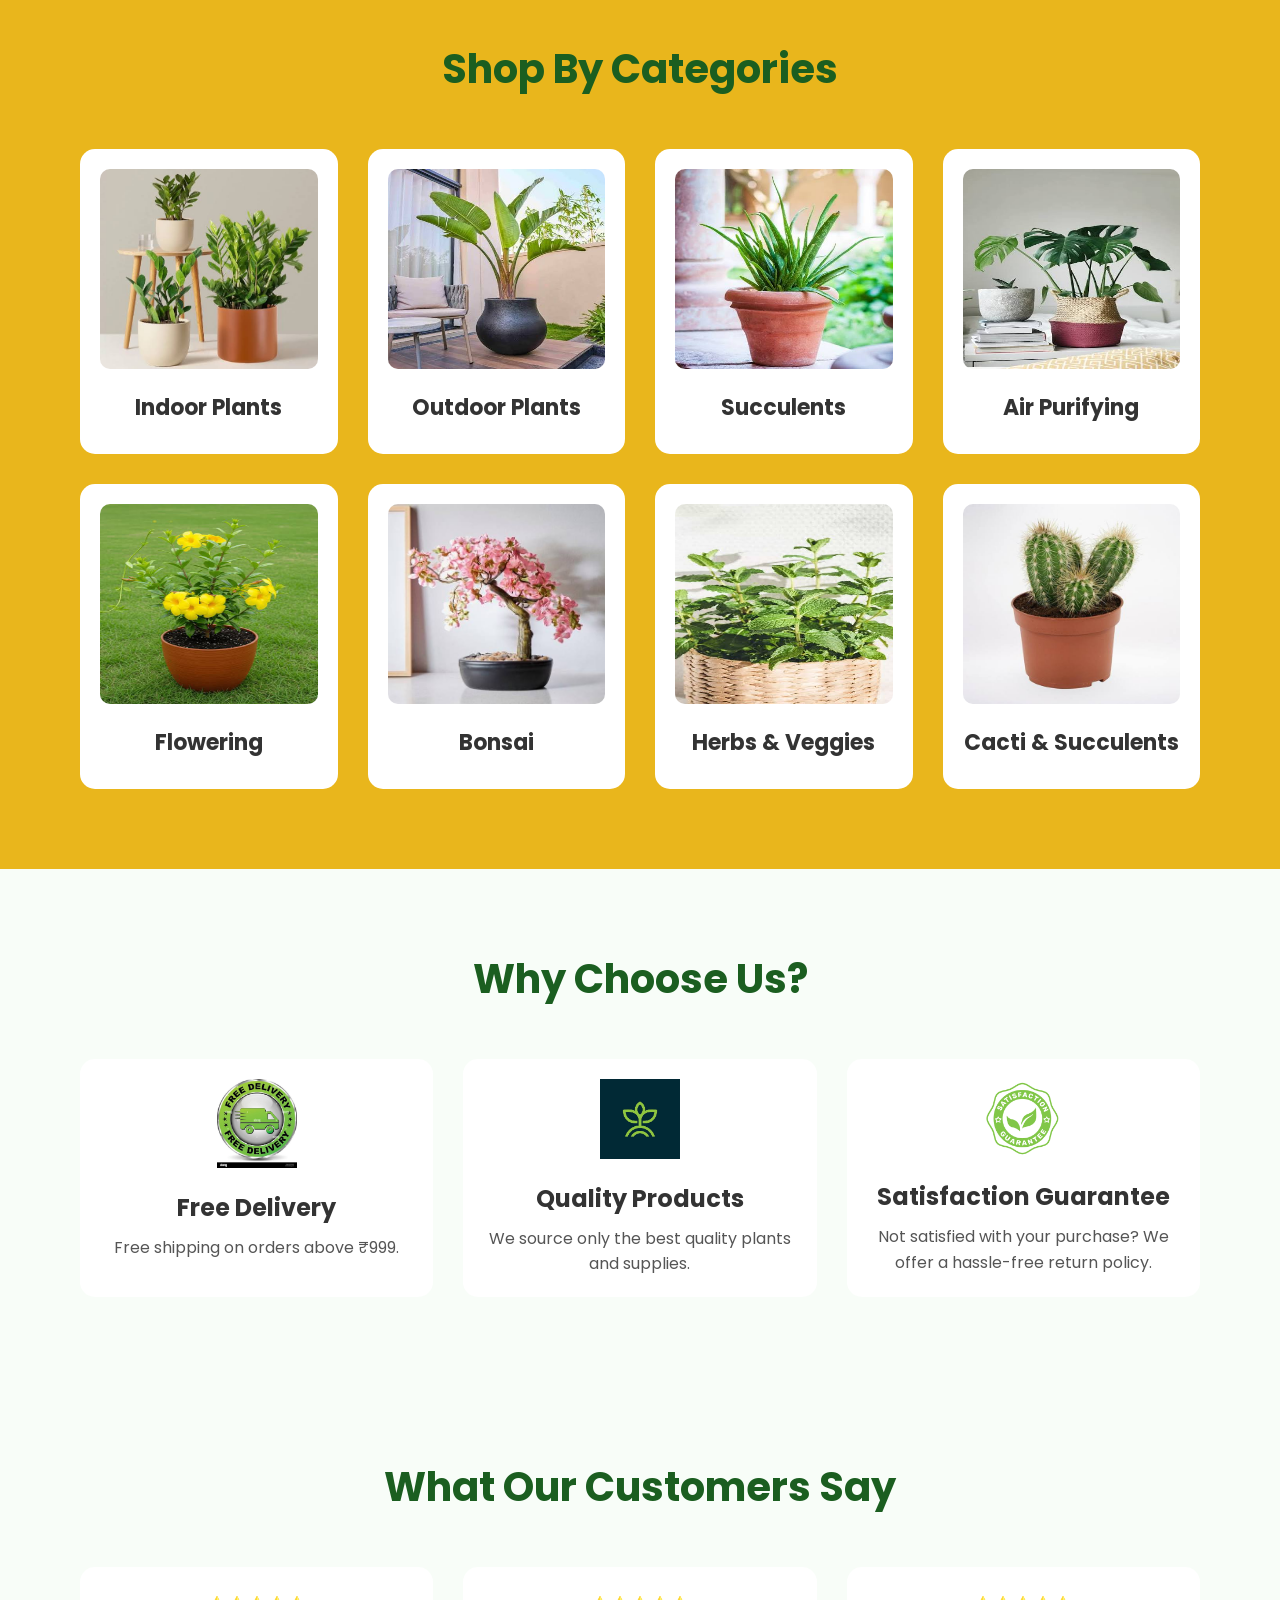
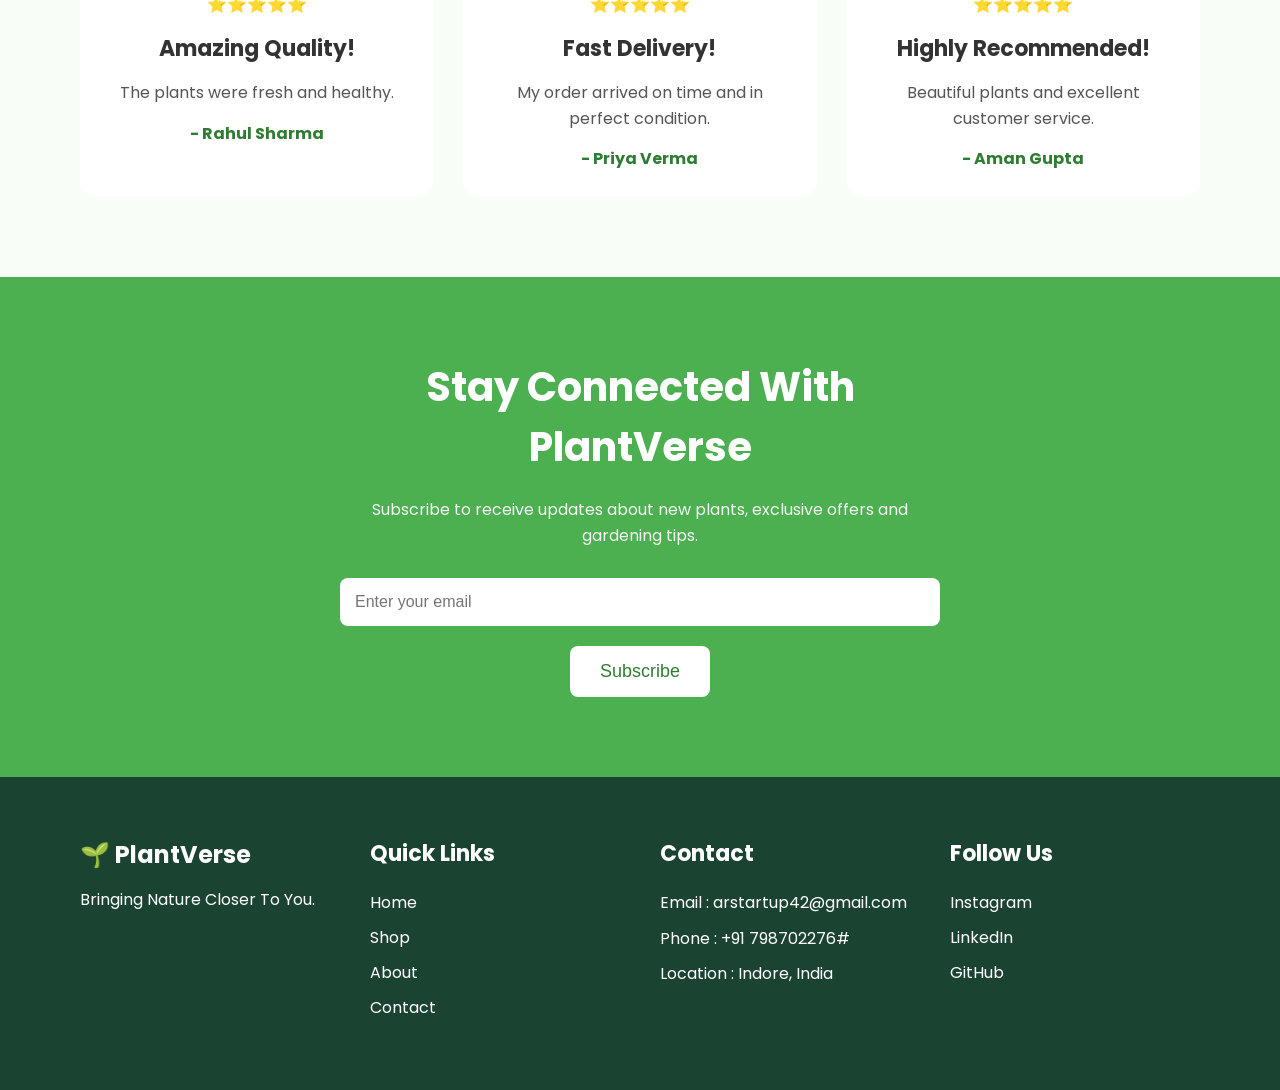
==== commit aded5389: "js start" ====
--- a/index.html
+++ b/index.html
@@ -32,7 +32,6 @@
                 <button>Login</button>
                 <button>Wishlist</button>
             </div>
-
         </nav>
     </header>
 
@@ -251,6 +250,6 @@
         </div>
 
     </footer>
-    
+    <script src="js/script.js"></script>
 </body>
 </html>
--- a/css/style.css
+++ b/css/style.css
@@ -1,27 +1,24 @@
-/* GOOGLE FONT FIX*/
 @import url('https://fonts.googleapis.com/css2?family=Poppins:wght@300;400;500;600;700&display=swap');
-/* CSS RESET 
-______________*/
+
 *{
     margin:0;
     padding:0;
     box-sizing:border-box;
 }
-/* BODY STYLING 
-_______________*/
+
 body{
     font-family:'Poppins',sans-serif;
     background:#f8fdf8;
     color:#333;
 }
-/* NAVBAR STYLING 
-_____________________-*/
+
 .navbar{
     display:flex;
     justify-content:space-between;
     align-items:center;
-    padding:20px 80px;
+    padding:15px 40px;
     background:#ffffff;
+    box-shadow:0 2px 8px rgba(0,0,0,0.1);
 }
 
 .logo h2{
@@ -131,9 +128,7 @@
 }
 
 
-/*_____________________________
-    FEATURED PRODUCTS
-______________________________ */
+/* FEATURED PRODUCTS */
 
 .featured-products{
     padding:80px;
@@ -197,9 +192,7 @@
     background:#1b5e20;
 }
 
-/*____________________________
-    categories section
-______________________________*/
+/*  categories section */
 .categories{
     padding:80px;
      background:#e9b61c;
@@ -243,9 +236,7 @@
     font-size:22px;
 }
 
-/* ====================================
-        WHY CHOOSE US
-==================================== */
+/* WHY CHOOSE US  */
 
 .why-choose-us{
     padding:80px;
@@ -295,9 +286,7 @@
 }
 
 
-/* ===========================
-        TESTIMONIALS
-=========================== */
+/*   TESTIMONIALS   */
 
 .testimonials{
     padding:80px;
@@ -346,9 +335,7 @@
     margin-top:15px;
 }
 
-/*_____________________________
-        NEWSLETTER
-______________________________*/
+/* NEWSLETTER SECTION */
 
 .newsletter{
     padding:80px;
@@ -398,10 +385,7 @@
     background:#e8f5e9;
 }
 
-/* ===========================
-            FOOTER
-=========================== */
-
+/*  FOOTER SECTION */
 footer{
     display:flex;
     justify-content:space-between;
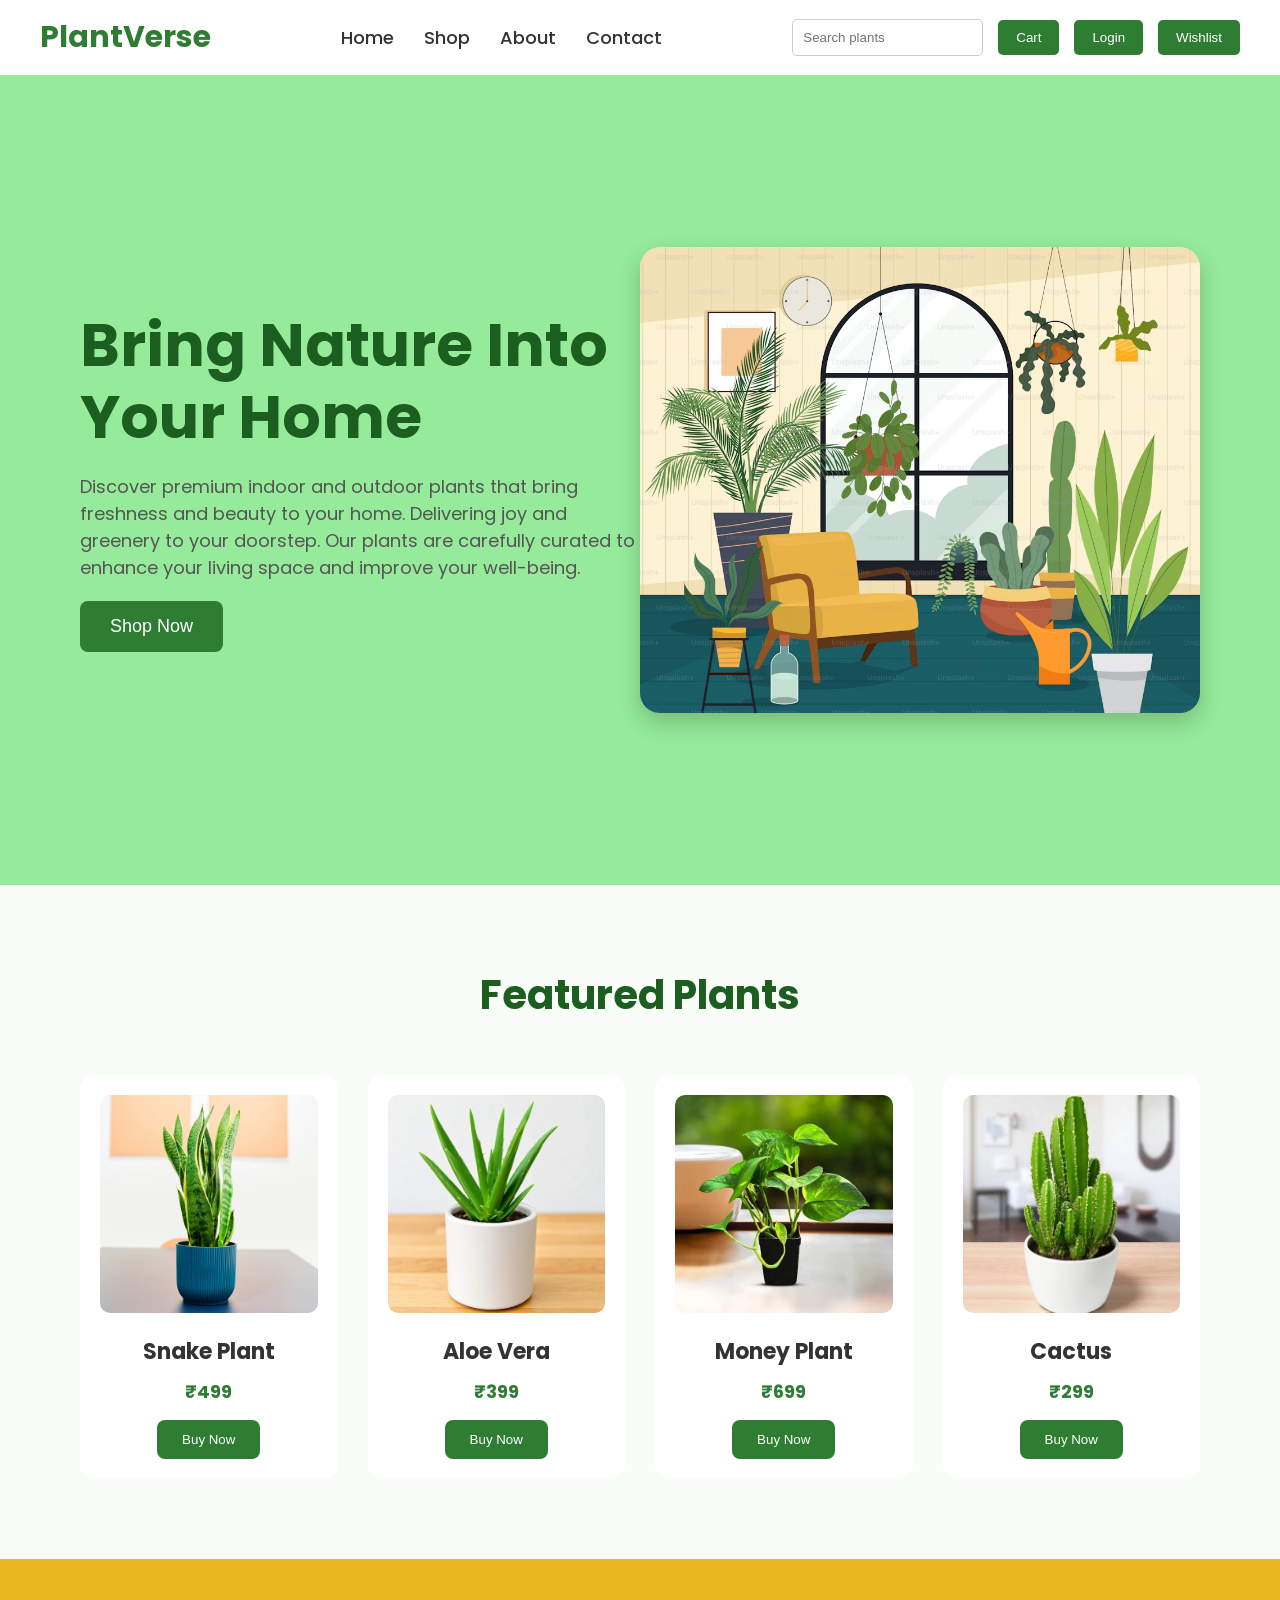
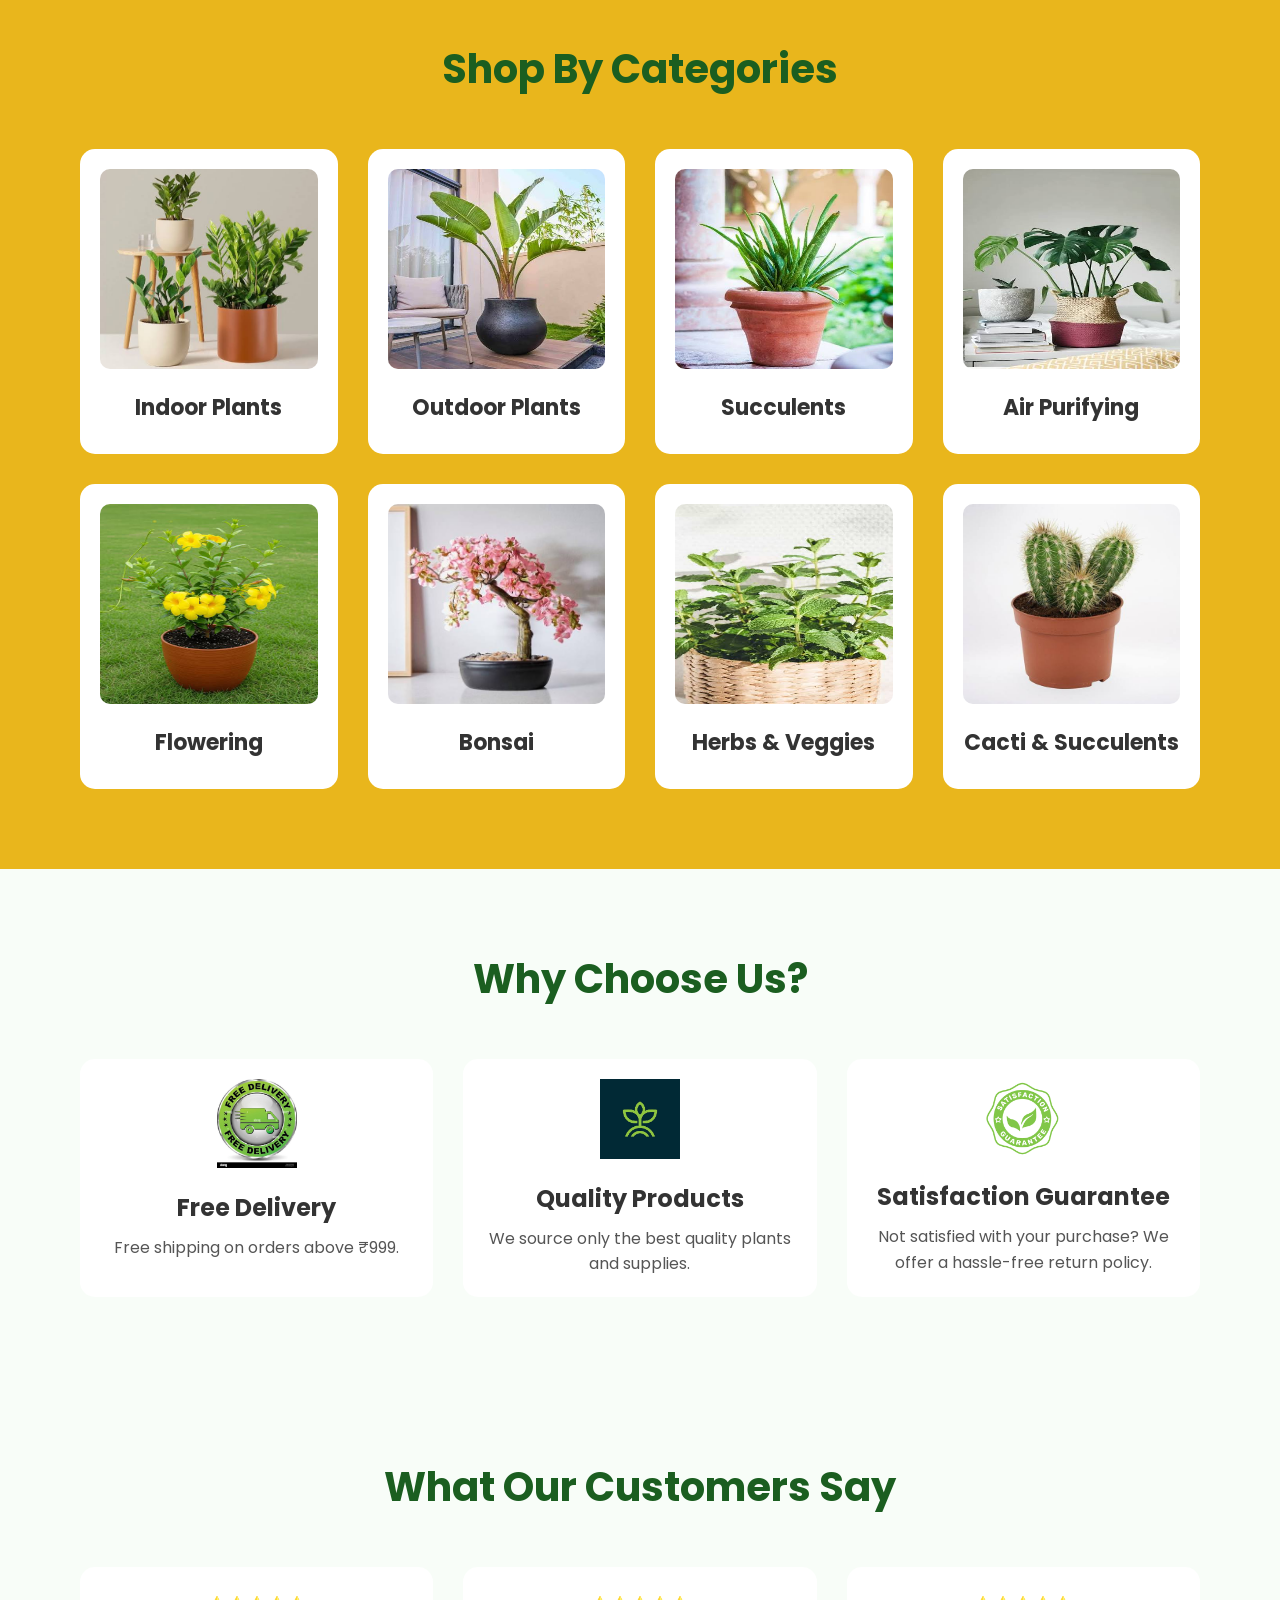
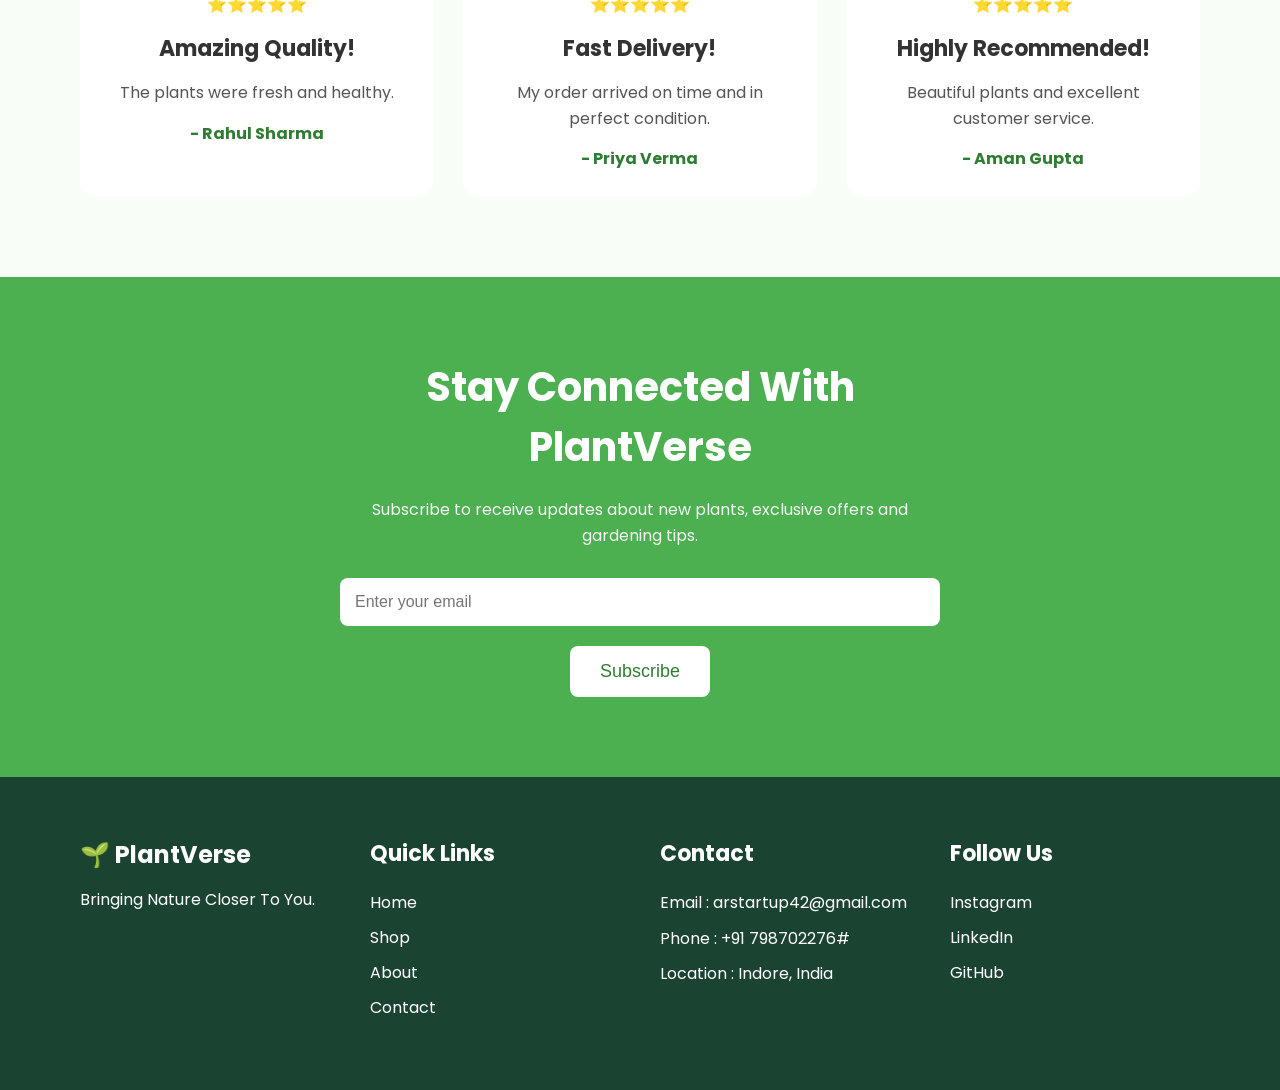
==== commit 77555582: "html and css completed" ====
--- a/index.html
+++ b/index.html
@@ -21,8 +21,8 @@
                 <ul>
                     <li><a href="home.html">Home</a></li>
                     <li><a href="shop.html">Shop</a></li>
-                    <li><a href="#">About</a></li>
-                    <li><a href="#">Contact</a></li>
+                    <li><a href="about.html">About</a></li>
+                    <li><a href="contact.html">Contact</a></li>
                 </ul>
             </div>
 
@@ -40,7 +40,7 @@
         <section class="hero">
             <div class="hero-content">
                 <h1>Bring Nature Into Your Home</h1>
-                <p>Discover premium indoor and outdoor plants that bring freshness and beauty to your home.</p>
+                <p>Discover premium indoor and outdoor plants that bring freshness and beauty to your home. Delivering joy and greenery to your doorstep. Our plants are carefully curated to enhance your living space and improve your well-being.</p>
                 <button>Shop Now</button>
             </div>
             <div class="hero-image">
